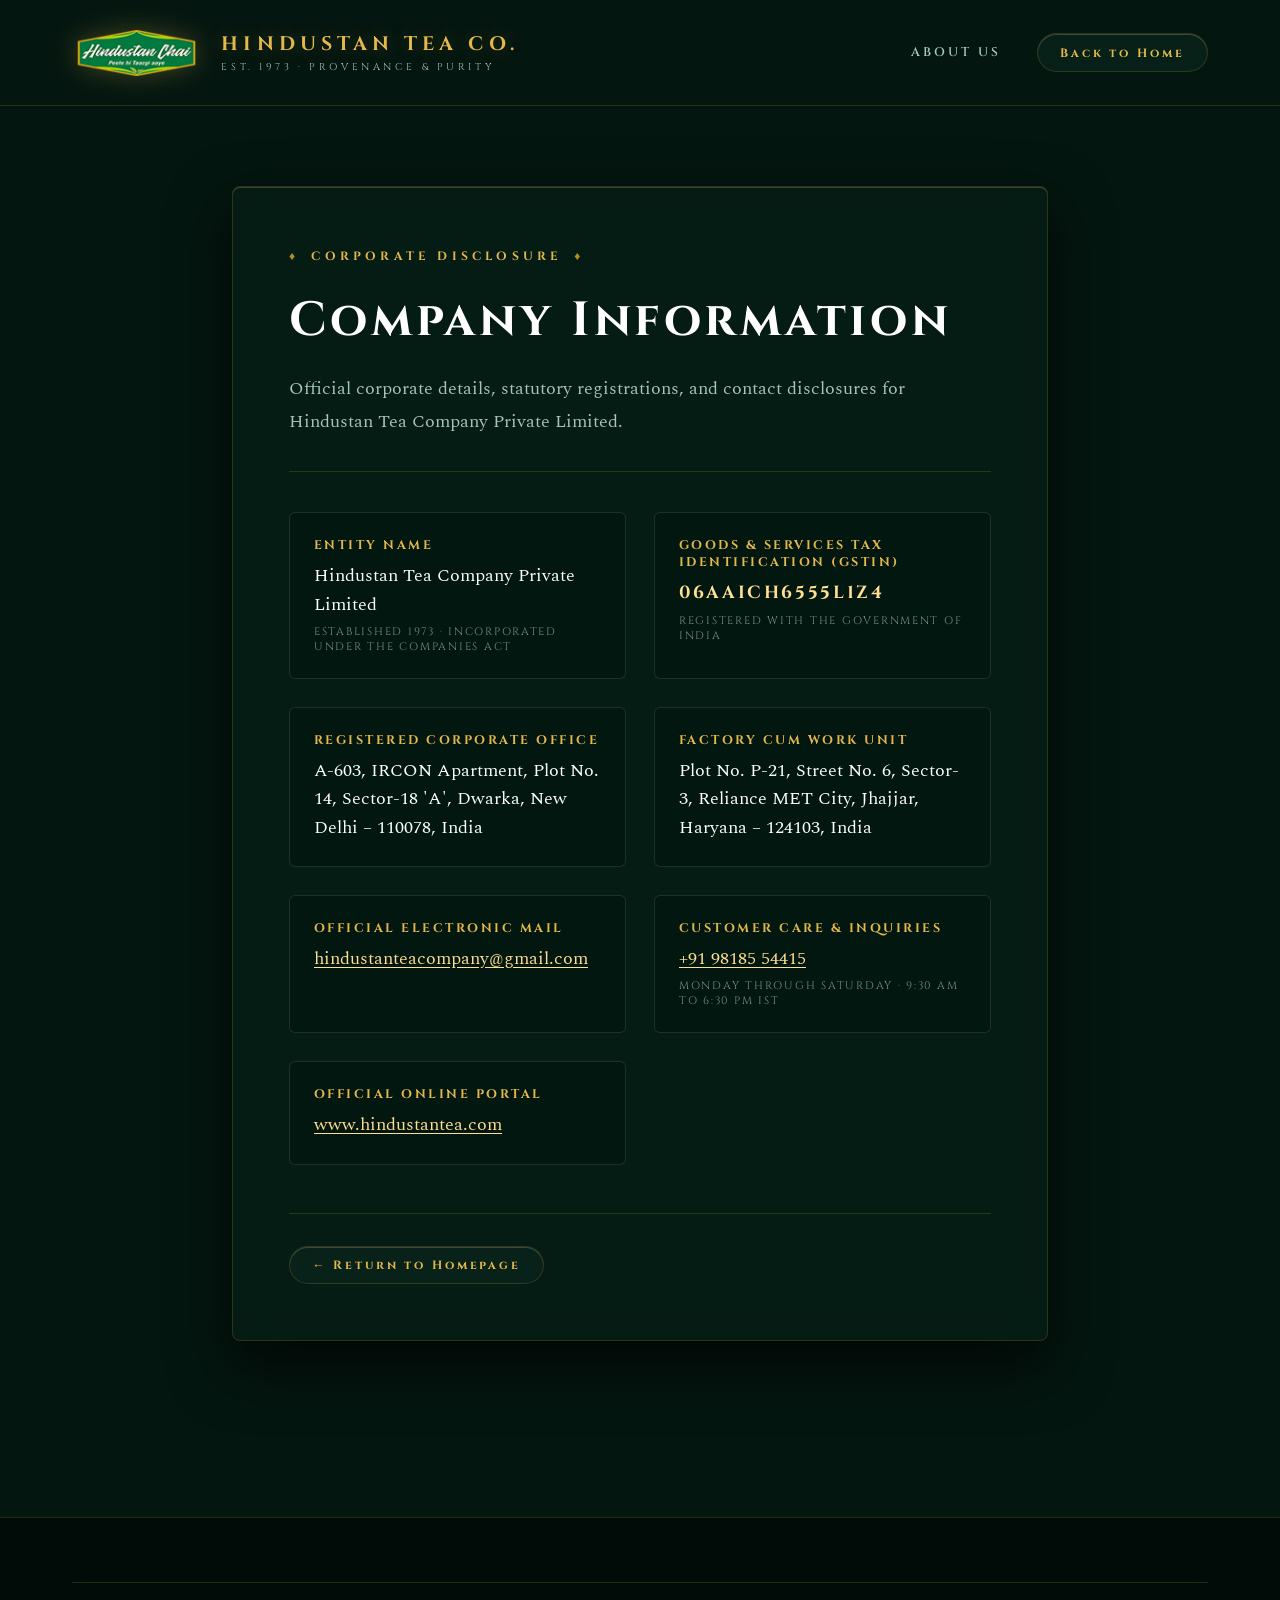
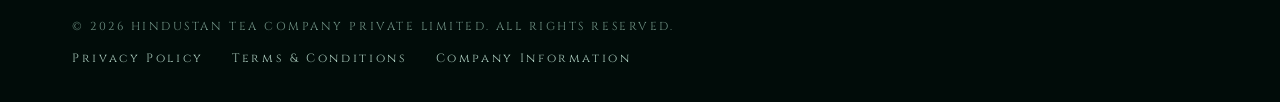
==== company-info.html @ 8b370a6e "feat: implement client feedback - hide media gallery into separate clickable modal drawer, remove Da" ====
<!DOCTYPE html>
<html lang="en">
<head>
  <meta charset="UTF-8">
  <meta name="viewport" content="width=device-width, initial-scale=1.0">
  <title>Company Information — Hindustan Tea Company Private Limited</title>
  <meta name="description" content="Official corporate information, registered office, factory details, GSTIN, and regulatory disclosures of Hindustan Tea Company Private Limited.">
  <link rel="stylesheet" href="style.css">
  <link rel="icon" type="image/png" href="assets/legacy/favicon.png">
</head>
<body>

  <!-- Top Navigation Bar -->
  <header class="site-header" role="banner">
    <a href="index.html" class="brand-wrapper" aria-label="Hindustan Tea Company">
      <img src="assets/legacy/w_logo.png" alt="Hindustan Tea Emblem" class="brand-logo-img">
      <div class="brand-text-block">
        <span class="brand-title">HINDUSTAN TEA CO.</span>
        <span class="brand-subtitle">EST. 1973 · PROVENANCE & PURITY</span>
      </div>
    </a>
    <nav class="nav-menu" aria-label="Primary navigation">
      <a href="index.html#about-us" class="nav-link">About Us</a>
      <a href="index.html#contact" class="nav-cta">Back to Home</a>
    </nav>
  </header>

  <main id="main-content" class="policy-main">
    <div class="policy-container">
      <div class="editorial-eyebrow">
        <span class="diamond-bullet">♦</span>
        <span>CORPORATE DISCLOSURE</span>
        <span class="diamond-bullet">♦</span>
      </div>
      <h1 class="policy-heading">Company Information</h1>
      <p class="policy-intro">
        Official corporate details, statutory registrations, and contact disclosures for Hindustan Tea Company Private Limited.
      </p>

      <div class="disclosure-grid">
        
        <div class="disclosure-card">
          <h2 class="disclosure-title">Entity Name</h2>
          <p class="disclosure-value">Hindustan Tea Company Private Limited</p>
          <span class="disclosure-sub">Established 1973 · Incorporated under the Companies Act</span>
        </div>

        <div class="disclosure-card">
          <h2 class="disclosure-title">Goods & Services Tax Identification (GSTIN)</h2>
          <p class="disclosure-value highlight-gold">06AAICH6555L1Z4</p>
          <span class="disclosure-sub">Registered with the Government of India</span>
        </div>

        <div class="disclosure-card">
          <h2 class="disclosure-title">Registered Corporate Office</h2>
          <p class="disclosure-value">A-603, IRCON Apartment, Plot No. 14, Sector-18 'A', Dwarka, New Delhi – 110078, India</p>
        </div>

        <div class="disclosure-card">
          <h2 class="disclosure-title">Factory Cum Work Unit</h2>
          <p class="disclosure-value">Plot No. P-21, Street No. 6, Sector-3, Reliance MET City, Jhajjar, Haryana – 124103, India</p>
        </div>

        <div class="disclosure-card">
          <h2 class="disclosure-title">Official Electronic Mail</h2>
          <p class="disclosure-value"><a href="mailto:hindustanteacompany@gmail.com" class="policy-link">hindustanteacompany@gmail.com</a></p>
        </div>

        <div class="disclosure-card">
          <h2 class="disclosure-title">Customer Care & Inquiries</h2>
          <p class="disclosure-value"><a href="tel:+919818554415" class="policy-link">+91 98185 54415</a></p>
          <span class="disclosure-sub">Monday through Saturday · 9:30 AM to 6:30 PM IST</span>
        </div>

        <div class="disclosure-card">
          <h2 class="disclosure-title">Official Online Portal</h2>
          <p class="disclosure-value"><a href="https://www.hindustantea.com" class="policy-link">www.hindustantea.com</a></p>
        </div>

      </div>

      <div class="policy-back-box">
        <a href="index.html" class="nav-cta">← Return to Homepage</a>
      </div>
    </div>
  </main>

  <footer class="site-footer" role="contentinfo">
    <div class="footer-content">
      <div class="footer-bottom-bar">
        <div class="copyright-text">© 2026 Hindustan Tea Company Private Limited. All Rights Reserved.</div>
        <div class="social-links">
          <a href="privacy-policy.html" class="social-link">Privacy Policy</a>
          <a href="terms.html" class="social-link">Terms & Conditions</a>
          <a href="company-info.html" class="social-link">Company Information</a>
        </div>
      </div>
    </div>
  </footer>

</body>
</html>
---- style.css ----
/* =========================================================
   Hindustan Tea Co. — Modern Heritage Design System
   Refined with Impeccable Taste, Editorial Rhythm & Prestige
   Zero Dependencies · Pure Vanilla CSS
   ========================================================= */

@import url('https://fonts.googleapis.com/css2?family=Cinzel:wght@500;600;700;800;900&family=Cormorant+Garamond:ital,wght@0,400;0,500;0,600;0,700;1,400;1,600&family=Spectral:ital,wght@0,300;0,400;0,500;1,300;1,400&display=swap');
@import url('https://fonts.googleapis.com/css2?family=Material+Symbols+Outlined:wght,FILL@100..700,0..1&display=swap');

:root {
  /* Imperial Emerald & Obsidian Base */
  --color-bg-deep: #020d09;
  --color-bg-base: #041610;
  --color-bg-surface: #072017;
  --color-bg-elevated: #0b2c21;
  --color-surface-card: rgba(7, 30, 23, 0.82);
  --color-surface-glass: rgba(11, 40, 31, 0.58);
  
  /* Darjeeling Gold & Burnished Amber */
  --color-gold-primary: #e5b84c;
  --color-gold-bright: #ffdf91;
  --color-gold-light: #fff0c7;
  --color-gold-deep: #b88a25;
  --color-gold-glow: rgba(229, 184, 76, 0.28);
  --color-gold-glow-soft: rgba(229, 184, 76, 0.12);
  
  /* Himalayan Sage & Bone Ivory Neutrals */
  --color-ivory-light: #fafcfb;
  --color-sage-light: #d8ece3;
  --color-sage-muted: #a6c6b9;
  --color-sage-dim: #719386;
  
  /* Precision Borders & Directional Lighting */
  --color-border-subtle: rgba(229, 184, 76, 0.16);
  --color-border-hover: rgba(229, 184, 76, 0.48);
  --color-border-card: rgba(166, 198, 185, 0.14);
  --color-highlight-top: inset 0 1px 0 rgba(255, 235, 175, 0.2);
  --color-focus: #ffdf91;
  --color-error: #ff7d70;
  
  /* Typography Roles */
  --font-display: 'Cinzel', serif;
  --font-serif: 'Cormorant Garamond', Georgia, serif;
  --font-body: 'Spectral', Georgia, serif;
  
  /* Spacing & Layout Tokens */
  --container-max: 1380px;
  --margin-desktop: 4.5rem;
  --margin-mobile: 1.5rem;
  --ease-expo: cubic-bezier(0.16, 1, 0.3, 1);
  --ease-smooth: cubic-bezier(0.22, 1, 0.36, 1);
  --transition-fast: 0.25s var(--ease-smooth);
  --transition-normal: 0.4s var(--ease-expo);
  --transition-slow: 0.8s var(--ease-expo);
}

/* Reset & Box Sizing */
*, *::before, *::after {
  box-sizing: border-box;
  margin: 0;
  padding: 0;
}

html {
  scroll-behavior: smooth;
}

/* Accessible Screen Reader Only */
.sr-only {
  position: absolute;
  width: 1px;
  height: 1px;
  padding: 0;
  margin: -1px;
  overflow: hidden;
  clip: rect(0, 0, 0, 0);
  white-space: nowrap;
  border: 0;
}

/* Skip Link */
.skip-link {
  position: absolute;
  top: -100px;
  left: 1.5rem;
  background: var(--color-gold-primary);
  color: var(--color-bg-deep);
  padding: 0.75rem 1.25rem;
  font-family: var(--font-display);
  font-size: 0.82rem;
  font-weight: 700;
  letter-spacing: 0.18em;
  text-decoration: none;
  z-index: 1000;
  border-radius: 2px;
  transition: top 0.3s ease;
}

.skip-link:focus {
  top: 1.5rem;
}

/* Themed Browser Surfaces */
::selection {
  background-color: var(--color-gold-primary);
  color: var(--color-bg-deep);
}

::-webkit-scrollbar {
  width: 7px;
}

::-webkit-scrollbar-track {
  background: var(--color-bg-deep);
}

::-webkit-scrollbar-thumb {
  background: var(--color-bg-surface);
  border-radius: 4px;
  border: 1px solid var(--color-border-subtle);
}

::-webkit-scrollbar-thumb:hover {
  background: var(--color-gold-deep);
}

body {
  width: 100%;
  min-height: 100vh;
  background-color: var(--color-bg-base);
  color: var(--color-ivory-light);
  font-family: var(--font-body);
  overflow-x: hidden;
  -webkit-font-smoothing: antialiased;
  -moz-osx-font-smoothing: grayscale;
  caret-color: var(--color-gold-primary);
  display: flex;
  flex-direction: column;
  position: relative;
}

:focus-visible {
  outline: 2px solid var(--color-focus);
  outline-offset: 4px;
}

/* =========================================================
   BACKGROUND CINEMATIC VIDEO & AMBIENT DEPTH
   ========================================================= */
.video-background-wrapper {
  position: fixed;
  inset: 0;
  width: 100%;
  height: 100%;
  z-index: 0;
  overflow: hidden;
  pointer-events: none;
  background: radial-gradient(circle at 50% 35%, #0d3327 0%, #061e16 45%, #020e0a 100%);
}

.video-background {
  width: 100%;
  height: 100%;
  object-fit: cover;
  transform: scale(1.08);
  filter: blur(10px) brightness(0.6) saturate(1.15) contrast(1.08);
  opacity: 0;
  transition: opacity 2.2s cubic-bezier(0.16, 1, 0.3, 1),
              transform 3.8s cubic-bezier(0.16, 1, 0.3, 1),
              filter 2.4s cubic-bezier(0.16, 1, 0.3, 1);
  will-change: opacity, transform, filter;
}

.video-background.is-loaded {
  opacity: 1;
  transform: scale(1.03);
  filter: blur(0px) brightness(0.78) saturate(1.15) contrast(1.08);
}

.video-overlay {
  position: absolute;
  inset: 0;
  background: radial-gradient(circle at center, rgba(4, 22, 16, 0.42) 0%, rgba(2, 13, 9, 0.88) 100%);
  z-index: 1;
}

/* Interactive Ambient Glow Canvas */
.ambient-glow {
  position: fixed;
  inset: 0;
  width: 100%;
  height: 100%;
  background: radial-gradient(circle at var(--mouse-x, 50%) var(--mouse-y, 45%), rgba(229, 184, 76, 0.11) 0%, transparent 65%);
  pointer-events: none;
  z-index: 2;
  transition: background 0.15s ease-out;
}

/* =========================================================
   SITE HEADER & NAVIGATION
   ========================================================= */
.site-header {
  position: relative;
  z-index: 20;
  width: 100%;
  max-width: var(--container-max);
  margin: 0 auto;
  padding: 1.85rem var(--margin-desktop);
  display: flex;
  justify-content: space-between;
  align-items: center;
  border-bottom: 1px solid var(--color-border-subtle);
  background: linear-gradient(180deg, rgba(4, 22, 16, 0.85) 0%, transparent 100%);
}

.brand-wrapper {
  display: flex;
  align-items: center;
  gap: 1.25rem;
  text-decoration: none;
}

.brand-logo-img {
  height: 46px;
  width: auto;
  object-fit: contain;
  filter: drop-shadow(0 0 14px var(--color-gold-glow));
  transition: transform var(--transition-normal);
}

.brand-wrapper:hover .brand-logo-img {
  transform: scale(1.05);
}

.brand-text-block {
  display: flex;
  flex-direction: column;
}

.brand-title {
  font-family: var(--font-display);
  font-size: 1.22rem;
  letter-spacing: 0.26em;
  font-weight: 700;
  color: var(--color-gold-primary);
  text-transform: uppercase;
  text-shadow: 0 0 18px var(--color-gold-glow);
  transition: var(--transition-normal);
}

.brand-subtitle {
  font-family: var(--font-display);
  font-size: 0.62rem;
  letter-spacing: 0.36em;
  color: var(--color-sage-muted);
  text-transform: uppercase;
  margin-top: 3px;
}

.brand-wrapper:hover .brand-title {
  color: #fff;
  text-shadow: 0 0 24px rgba(255, 223, 145, 0.6);
}

.nav-menu {
  display: flex;
  align-items: center;
  gap: 2.25rem;
}

.nav-link {
  color: var(--color-sage-muted);
  text-decoration: none;
  font-family: var(--font-display);
  font-size: 0.78rem;
  font-weight: 600;
  letter-spacing: 0.24em;
  text-transform: uppercase;
  transition: var(--transition-normal);
  padding: 0.5rem 0;
  position: relative;
}

.nav-link::after {
  content: '';
  position: absolute;
  bottom: 0;
  left: 0;
  width: 100%;
  height: 1px;
  background: var(--color-gold-primary);
  transform: scaleX(0);
  transform-origin: left;
  transition: transform 0.35s var(--ease-expo);
}

.nav-link:hover {
  color: var(--color-gold-bright);
}

.nav-link:hover::after {
  transform: scaleX(1);
}

.nav-cta {
  font-family: var(--font-display);
  font-size: 0.75rem;
  letter-spacing: 0.24em;
  font-weight: 700;
  color: var(--color-gold-primary);
  border: 1px solid var(--color-border-subtle);
  padding: 0.65rem 1.4rem;
  border-radius: 30px;
  background: var(--color-surface-glass);
  backdrop-filter: blur(12px);
  text-decoration: none;
  transition: var(--transition-normal);
  box-shadow: var(--color-highlight-top);
}

.nav-cta:hover {
  background: var(--color-gold-primary);
  color: var(--color-bg-deep);
  border-color: var(--color-gold-primary);
  box-shadow: 0 0 24px var(--color-gold-glow);
  transform: translateY(-2px);
}

/* =========================================================
   HERO SECTION & PRIVATE TASTING ALLOCATION
   ========================================================= */
.hero-main {
  position: relative;
  z-index: 10;
  width: 100%;
  max-width: var(--container-max);
  margin: 0 auto;
  padding: 6.5rem var(--margin-desktop) 5rem;
  display: flex;
  flex-direction: column;
  align-items: center;
  justify-content: center;
  text-align: center;
  min-height: 82vh;
}

.hero-content {
  max-width: 920px;
  width: 100%;
  display: flex;
  flex-direction: column;
  align-items: center;
}

.badge-wrapper {
  margin-bottom: 2.25rem;
}

.heritage-crest {
  display: inline-flex;
  align-items: center;
  gap: 1rem;
}

.crest-line {
  width: 36px;
  height: 1px;
  background: linear-gradient(90deg, transparent, var(--color-gold-primary));
}

.crest-line:last-child {
  background: linear-gradient(90deg, var(--color-gold-primary), transparent);
}

.crest-text {
  font-family: var(--font-display);
  font-size: 0.78rem;
  font-weight: 700;
  letter-spacing: 0.38em;
  text-transform: uppercase;
  color: var(--color-gold-primary);
  text-shadow: 0 0 12px var(--color-gold-glow-soft);
}

.hero-headline {
  font-family: var(--font-display);
  font-size: clamp(2.6rem, 5.8vw, 4.8rem);
  font-weight: 700;
  line-height: 1.12;
  letter-spacing: 0.12em;
  text-transform: uppercase;
  color: #ffffff;
  margin-bottom: 1.85rem;
  text-wrap: balance;
  text-shadow: 0 4px 40px rgba(0, 0, 0, 0.9);
  transition: var(--transition-normal);
}

.hero-headline:hover {
  text-shadow: 0 0 35px rgba(229, 184, 76, 0.35), 0 4px 40px rgba(0, 0, 0, 0.9);
}

.hero-subtitle {
  font-family: var(--font-body);
  font-size: clamp(1.18rem, 2vw, 1.42rem);
  font-weight: 400;
  line-height: 1.8;
  color: var(--color-sage-muted);
  max-width: 680px;
  margin: 0 auto 3.5rem;
  letter-spacing: 0.02em;
}

/* Private Allocation Form */
.invitation-form {
  width: 100%;
  max-width: 520px;
  margin: 0 auto;
  position: relative;
}

.input-container {
  position: relative;
  width: 100%;
  margin-bottom: 1.85rem;
}

.email-input {
  width: 100%;
  min-height: 56px;
  background: rgba(4, 22, 16, 0.45);
  border: 1px solid var(--color-border-subtle);
  padding: 0.95rem 1.4rem;
  font-family: var(--font-display);
  font-size: 0.86rem;
  letter-spacing: 0.22em;
  font-weight: 500;
  text-align: center;
  color: #ffffff;
  outline: none;
  border-radius: 4px;
  transition: var(--transition-normal);
  box-shadow: inset 0 2px 6px rgba(0, 0, 0, 0.4);
}

.email-input::placeholder {
  color: rgba(216, 236, 227, 0.62);
  letter-spacing: 0.2em;
}

.email-input:focus {
  border-color: var(--color-gold-primary);
  background: rgba(7, 30, 23, 0.75);
  box-shadow: 0 0 25px var(--color-gold-glow), inset 0 2px 6px rgba(0, 0, 0, 0.3);
}

.email-input.error {
  border-color: var(--color-error);
  animation: shake 0.4s ease-in-out;
}

@keyframes shake {
  0%, 100% { transform: translateX(0); }
  25% { transform: translateX(-6px); }
  75% { transform: translateX(6px); }
}

.submit-btn {
  display: inline-flex;
  align-items: center;
  justify-content: center;
  gap: 0.85rem;
  min-height: 52px;
  background: var(--color-surface-glass);
  border: 1px solid var(--color-gold-primary);
  color: var(--color-gold-bright);
  font-family: var(--font-display);
  font-size: 0.82rem;
  font-weight: 700;
  letter-spacing: 0.26em;
  text-transform: uppercase;
  cursor: pointer;
  padding: 0.9rem 2.2rem;
  transition: var(--transition-normal);
  border-radius: 4px;
  box-shadow: var(--color-highlight-top), 0 4px 20px rgba(0, 0, 0, 0.4);
}

.submit-btn:hover {
  background: var(--color-gold-primary);
  color: var(--color-bg-deep);
  box-shadow: 0 0 30px var(--color-gold-glow);
  transform: translateY(-2px);
}

.submit-btn:active {
  transform: translateY(0);
}

.submit-btn .material-symbols-outlined {
  font-size: 1.2rem;
  transition: transform 0.3s var(--ease-expo);
}

.submit-btn:hover .material-symbols-outlined {
  transform: translateX(6px);
}

/* Success Plaque */
.success-message {
  display: none;
  padding: 2.25rem 2.75rem;
  background: var(--color-surface-card);
  border: 1px solid var(--color-gold-primary);
  border-radius: 8px;
  backdrop-filter: blur(20px);
  box-shadow: 0 24px 60px rgba(0, 0, 0, 0.75), var(--color-highlight-top);
  animation: plaqueArrival 0.7s var(--ease-expo) forwards;
  max-width: 520px;
}

.success-seal {
  font-size: 1.5rem;
  color: var(--color-gold-primary);
  margin-bottom: 0.75rem;
}

.success-title {
  color: var(--color-gold-bright);
  font-family: var(--font-display);
  font-size: 0.94rem;
  letter-spacing: 0.22em;
  font-weight: 700;
  margin-bottom: 0.5rem;
}

.success-sub {
  font-family: var(--font-body);
  font-size: 0.98rem;
  color: var(--color-sage-muted);
  line-height: 1.6;
}

@keyframes plaqueArrival {
  from { opacity: 0; transform: translateY(16px) scale(0.96); }
  to { opacity: 1; transform: translateY(0) scale(1); }
}

.hero-tagline {
  margin-top: 4.5rem;
  font-family: var(--font-serif);
  font-size: 1.32rem;
  font-style: italic;
  color: var(--color-sage-muted);
  letter-spacing: 0.03em;
  line-height: 1.6;
  max-width: 640px;
}

.scroll-indicator {
  margin-top: 2.5rem;
  display: inline-flex;
  flex-direction: column;
  align-items: center;
  gap: 0.6rem;
  color: var(--color-gold-primary);
  text-decoration: none;
  font-family: var(--font-display);
  font-size: 0.68rem;
  letter-spacing: 0.3em;
  text-transform: uppercase;
  opacity: 0.8;
  transition: var(--transition-normal);
}

.scroll-indicator:hover {
  opacity: 1;
  color: var(--color-gold-bright);
}

.scroll-indicator .material-symbols-outlined {
  animation: floatDown 2.4s infinite var(--ease-smooth);
}

@keyframes floatDown {
  0%, 100% { transform: translateY(0); opacity: 0.7; }
  50% { transform: translateY(5px); opacity: 1; }
}

/* =========================================================
   EDITORIAL SECTION STYLING & ACCENTS
   ========================================================= */
.section-wrapper {
  position: relative;
  z-index: 10;
  width: 100%;
  max-width: var(--container-max);
  margin: 0 auto;
  padding: 6.5rem var(--margin-desktop);
}

.section-header {
  text-align: center;
  margin-bottom: 3.75rem;
}

.editorial-eyebrow {
  display: inline-flex;
  align-items: center;
  gap: 0.75rem;
  font-family: var(--font-display);
  font-size: 0.75rem;
  font-weight: 700;
  letter-spacing: 0.35em;
  color: var(--color-gold-primary);
  text-transform: uppercase;
  margin-bottom: 1rem;
}

.diamond-bullet {
  color: var(--color-gold-deep);
  font-size: 0.75rem;
}

.section-title {
  font-family: var(--font-display);
  font-size: clamp(2.2rem, 4.2vw, 3.4rem);
  font-weight: 700;
  letter-spacing: 0.1em;
  text-transform: uppercase;
  color: #ffffff;
  margin-bottom: 1.25rem;
}

.section-desc {
  font-family: var(--font-body);
  font-size: 1.18rem;
  color: var(--color-sage-muted);
  max-width: 660px;
  margin: 0 auto;
  line-height: 1.8;
}

/* Filter Tabs */
.gallery-filters {
  display: flex;
  justify-content: center;
  flex-wrap: wrap;
  gap: 1rem;
  margin-bottom: 3.5rem;
}

.filter-btn {
  background: var(--color-surface-glass);
  border: 1px solid var(--color-border-subtle);
  color: var(--color-sage-muted);
  font-family: var(--font-display);
  font-size: 0.76rem;
  font-weight: 600;
  letter-spacing: 0.24em;
  text-transform: uppercase;
  padding: 0.7rem 1.5rem;
  border-radius: 30px;
  cursor: pointer;
  transition: var(--transition-normal);
  backdrop-filter: blur(12px);
  box-shadow: var(--color-highlight-top);
}

.filter-btn:hover {
  border-color: var(--color-border-hover);
  color: var(--color-gold-bright);
}

.filter-btn.active {
  background: var(--color-gold-primary);
  color: var(--color-bg-deep);
  border-color: var(--color-gold-primary);
  box-shadow: 0 0 24px var(--color-gold-glow);
}

/* =========================================================
   MEDIA ARCHIVE GRID (EDITORIAL CADENCE)
   ========================================================= */
.gallery-grid {
  display: grid;
  grid-template-columns: repeat(3, 1fr);
  gap: 2.25rem;
}

.gallery-card {
  background: var(--color-surface-card);
  border: 1px solid var(--color-border-card);
  border-radius: 8px;
  overflow: hidden;
  position: relative;
  transition: transform var(--transition-normal), box-shadow var(--transition-normal), border-color var(--transition-normal);
  display: flex;
  flex-direction: column;
  cursor: pointer;
  backdrop-filter: blur(14px);
  box-shadow: var(--color-highlight-top), 0 12px 35px rgba(0, 0, 0, 0.5);
}

.gallery-card:hover {
  transform: translateY(-8px);
  border-color: var(--color-border-hover);
  box-shadow: var(--color-highlight-top), 0 24px 60px rgba(0, 0, 0, 0.7), 0 0 35px var(--color-gold-glow-soft);
}

.card-media-wrapper {
  position: relative;
  width: 100%;
  aspect-ratio: 16 / 10;
  overflow: hidden;
  background: #020b08;
}

.card-media {
  width: 100%;
  height: 100%;
  object-fit: cover;
  transition: transform 0.9s var(--ease-expo), filter 0.9s var(--ease-expo);
}

.gallery-card:hover .card-media {
  transform: scale(1.07);
  filter: brightness(1.08);
}

.video-play-overlay {
  position: absolute;
  inset: 0;
  background: rgba(2, 13, 9, 0.42);
  display: flex;
  align-items: center;
  justify-content: center;
  transition: background var(--transition-fast);
}

.gallery-card:hover .video-play-overlay {
  background: rgba(2, 13, 9, 0.22);
}

.play-icon-badge {
  width: 56px;
  height: 56px;
  border-radius: 50%;
  background: var(--color-gold-primary);
  color: var(--color-bg-deep);
  display: flex;
  align-items: center;
  justify-content: center;
  box-shadow: 0 0 25px var(--color-gold-glow);
  transition: transform 0.4s var(--ease-expo), background 0.3s ease;
}

.gallery-card:hover .play-icon-badge {
  transform: scale(1.12);
  background: #ffffff;
}

.card-badge {
  position: absolute;
  top: 1rem;
  left: 1rem;
  background: rgba(2, 13, 9, 0.88);
  border: 1px solid var(--color-border-subtle);
  color: var(--color-gold-bright);
  font-family: var(--font-display);
  font-size: 0.66rem;
  font-weight: 700;
  letter-spacing: 0.2em;
  padding: 0.35rem 0.8rem;
  border-radius: 3px;
  text-transform: uppercase;
  backdrop-filter: blur(10px);
}

.card-content {
  padding: 1.75rem;
  display: flex;
  flex-direction: column;
  flex: 1;
}

.card-origin-tag {
  font-family: var(--font-display);
  font-size: 0.68rem;
  letter-spacing: 0.22em;
  color: var(--color-gold-deep);
  text-transform: uppercase;
  margin-bottom: 0.6rem;
}

.card-title {
  font-family: var(--font-serif);
  font-size: 1.45rem;
  color: #ffffff;
  margin-bottom: 0.65rem;
  line-height: 1.3;
  transition: color var(--transition-fast);
}

.gallery-card:hover .card-title {
  color: var(--color-gold-primary);
}

.card-subtitle {
  font-family: var(--font-body);
  font-size: 0.98rem;
  color: var(--color-sage-muted);
  line-height: 1.7;
}

/* =========================================================
   OUR PROVENANCE (1973 LEGACY STORY)
   ========================================================= */
.legacy-split {
  display: grid;
  grid-template-columns: 1fr 1.1fr;
  gap: 4.5rem;
  align-items: center;
}

.legacy-img-frame {
  position: relative;
  border-radius: 8px;
  overflow: hidden;
  border: 1px solid var(--color-border-subtle);
  box-shadow: 0 30px 80px rgba(0, 0, 0, 0.8), var(--color-highlight-top);
}

.legacy-img {
  width: 100%;
  height: 100%;
  object-fit: cover;
  display: block;
}

.legacy-img-overlay {
  position: absolute;
  inset: 0;
  background: linear-gradient(180deg, transparent 60%, rgba(2, 13, 9, 0.85) 100%);
}

.legacy-badge-float {
  position: absolute;
  bottom: 1.75rem;
  right: 1.75rem;
  background: rgba(4, 22, 16, 0.92);
  border: 1px solid var(--color-gold-primary);
  padding: 1.25rem 1.75rem;
  border-radius: 6px;
  backdrop-filter: blur(16px);
  text-align: center;
  box-shadow: var(--color-highlight-top), 0 16px 40px rgba(0, 0, 0, 0.7);
}

.legacy-badge-seal {
  font-size: 0.9rem;
  color: var(--color-gold-primary);
  display: block;
  margin-bottom: 0.25rem;
}

.legacy-badge-title {
  font-family: var(--font-display);
  font-size: 1.35rem;
  font-weight: 700;
  color: var(--color-gold-primary);
}

.legacy-badge-sub {
  font-family: var(--font-display);
  font-size: 0.68rem;
  letter-spacing: 0.22em;
  color: var(--color-sage-muted);
  text-transform: uppercase;
  margin-top: 0.25rem;
}

.legacy-heading {
  font-family: var(--font-display);
  font-size: clamp(2.2rem, 3.8vw, 3rem);
  font-weight: 700;
  letter-spacing: 0.08em;
  color: #ffffff;
  margin-bottom: 1.25rem;
}

.estate-coordinates {
  font-family: var(--font-display);
  font-size: 0.74rem;
  letter-spacing: 0.2em;
  color: var(--color-gold-primary);
  margin-bottom: 1.75rem;
  padding-bottom: 1.25rem;
  border-bottom: 1px solid var(--color-border-subtle);
}

.legacy-lead-para {
  font-family: var(--font-serif);
  font-size: 1.35rem;
  line-height: 1.75;
  color: var(--color-ivory-light);
  margin-bottom: 1.25rem;
}

.legacy-text-block p {
  font-family: var(--font-body);
  font-size: 1.12rem;
  line-height: 1.85;
  color: var(--color-sage-muted);
  margin-bottom: 1.25rem;
}

.legacy-stats {
  display: grid;
  grid-template-columns: repeat(3, 1fr);
  gap: 1.75rem;
  margin-top: 2.75rem;
  padding-top: 2rem;
  border-top: 1px solid var(--color-border-subtle);
}

.stat-item {
  text-align: left;
}

.stat-number {
  font-family: var(--font-display);
  font-size: 2.2rem;
  font-weight: 700;
  color: var(--color-gold-primary);
}

.stat-label {
  font-family: var(--font-display);
  font-size: 0.72rem;
  letter-spacing: 0.22em;
  color: var(--color-sage-dim);
  text-transform: uppercase;
  margin-top: 0.35rem;
}

/* =========================================================
   LIGHTBOX MODAL FOR VIDEOS & IMAGES
   ========================================================= */
.lightbox-backdrop {
  position: fixed;
  inset: 0;
  background: rgba(1, 8, 6, 0.95);
  backdrop-filter: blur(20px);
  z-index: 200;
  display: none;
  align-items: center;
  justify-content: center;
  opacity: 0;
  transition: opacity 0.35s var(--ease-expo);
  padding: 2rem;
}

.lightbox-backdrop.active {
  display: flex;
  opacity: 1;
}

.lightbox-container {
  max-width: 980px;
  width: 100%;
  position: relative;
  background: var(--color-bg-surface);
  border: 1px solid var(--color-border-hover);
  border-radius: 8px;
  overflow: hidden;
  box-shadow: 0 35px 90px rgba(0, 0, 0, 0.9), var(--color-highlight-top);
  transform: scale(0.96);
  transition: transform 0.4s var(--ease-expo);
}

.lightbox-backdrop.active .lightbox-container {
  transform: scale(1);
}

.lightbox-close {
  position: absolute;
  top: 1rem;
  right: 1rem;
  background: rgba(2, 13, 9, 0.85);
  border: 1px solid var(--color-border-subtle);
  border-radius: 50%;
  width: 44px;
  height: 44px;
  display: flex;
  align-items: center;
  justify-content: center;
  color: var(--color-ivory-light);
  cursor: pointer;
  font-size: 1.3rem;
  z-index: 10;
  transition: var(--transition-fast);
}

.lightbox-close:hover {
  background: var(--color-gold-primary);
  color: var(--color-bg-deep);
}

.lightbox-media-box {
  width: 100%;
  background: #000;
  display: flex;
  align-items: center;
  justify-content: center;
}

.lightbox-media-box video,
.lightbox-media-box img {
  max-width: 100%;
  max-height: 70vh;
  object-fit: contain;
  display: block;
}

.lightbox-caption {
  padding: 1.75rem 2.25rem;
  border-top: 1px solid var(--color-border-subtle);
}

.lightbox-title {
  font-family: var(--font-display);
  font-size: 1.35rem;
  color: var(--color-gold-primary);
  margin-bottom: 0.4rem;
  letter-spacing: 0.06em;
}

.lightbox-desc {
  font-family: var(--font-body);
  font-size: 1.02rem;
  color: var(--color-sage-muted);
  line-height: 1.7;
}

/* =========================================================
   SITE FOOTER & CONCIERGE
   ========================================================= */
.site-footer {
  position: relative;
  z-index: 10;
  width: 100%;
  border-top: 1px solid var(--color-border-subtle);
  background: rgba(2, 13, 9, 0.92);
  backdrop-filter: blur(16px);
  margin-top: 5rem;
}

.footer-content {
  max-width: var(--container-max);
  margin: 0 auto;
  padding: 4rem var(--margin-desktop) 2.25rem;
}

.footer-top-grid {
  display: grid;
  grid-template-columns: 1.35fr 1.1fr 1.1fr 1.05fr;
  gap: 2.75rem;
  margin-bottom: 3rem;
}

.footer-brand-desc {
  font-family: var(--font-body);
  font-size: 1.08rem;
  color: var(--color-sage-muted);
  line-height: 1.85;
  max-width: 450px;
  margin-top: 1.25rem;
}

.footer-col-title {
  font-family: var(--font-display);
  font-size: 0.82rem;
  font-weight: 700;
  letter-spacing: 0.26em;
  color: var(--color-gold-primary);
  text-transform: uppercase;
  margin-bottom: 1.35rem;
}

.footer-contact-list {
  list-style: none;
  display: flex;
  flex-direction: column;
  gap: 0.95rem;
}

.footer-contact-item {
  font-family: var(--font-body);
  font-size: 0.98rem;
  color: var(--color-sage-muted);
  display: flex;
  align-items: flex-start;
  gap: 0.65rem;
  line-height: 1.6;
}

.footer-contact-item a {
  color: var(--color-ivory-light);
  text-decoration: none;
  transition: color var(--transition-fast);
}

.footer-contact-item a:hover {
  color: var(--color-gold-primary);
}

/* Official GST Verification Badge */
.gst-verification-strip {
  display: flex;
  justify-content: center;
  margin-bottom: 2.5rem;
}

.gst-badge-pill {
  display: inline-flex;
  align-items: center;
  gap: 0.9rem;
  background: rgba(3, 18, 13, 0.92);
  border: 1px solid var(--color-gold-primary);
  padding: 0.65rem 2rem;
  border-radius: 40px;
  box-shadow: 0 0 24px var(--color-gold-glow-soft), var(--color-highlight-top);
  backdrop-filter: blur(14px);
  transition: transform var(--transition-normal), box-shadow var(--transition-normal);
}

.gst-badge-pill:hover {
  transform: translateY(-2px);
  box-shadow: 0 0 35px var(--color-gold-glow);
}

.gst-label {
  font-family: var(--font-display);
  font-size: 0.82rem;
  font-weight: 700;
  letter-spacing: 0.24em;
  color: var(--color-gold-primary);
}

.gst-number {
  font-family: var(--font-display);
  font-size: 1.15rem;
  font-weight: 800;
  letter-spacing: 0.22em;
  color: #ffffff;
  text-shadow: 0 0 14px var(--color-gold-glow);
}

.footer-bottom-bar {
  padding-top: 2.25rem;
  border-top: 1px solid var(--color-border-subtle);
  display: flex;
  justify-content: space-between;
  align-items: center;
  flex-wrap: wrap;
  gap: 1rem;
}

.copyright-text {
  font-family: var(--font-display);
  font-size: 0.72rem;
  letter-spacing: 0.22em;
  color: var(--color-sage-dim);
  text-transform: uppercase;
}

.social-links {
  display: flex;
  gap: 1.75rem;
}

.social-link {
  color: var(--color-sage-muted);
  text-decoration: none;
  font-family: var(--font-display);
  font-size: 0.75rem;
  letter-spacing: 0.22em;
  transition: color var(--transition-fast);
}

.social-link:hover {
  color: var(--color-gold-primary);
}

/* =========================================================
   ANIMATIONS & RESPONSIVE BEHAVIOR
   ========================================================= */
.fade-in-up {
  opacity: 0;
  transform: translateY(24px);
  animation: fadeInUp 1.2s var(--ease-expo) forwards;
}

.delay-1 { animation-delay: 0.1s; }
.delay-2 { animation-delay: 0.25s; }
.delay-3 { animation-delay: 0.45s; }
.delay-4 { animation-delay: 0.65s; }
.delay-5 { animation-delay: 0.85s; }

@keyframes fadeInUp {
  to {
    opacity: 1;
    transform: translateY(0);
  }
}

@media (prefers-reduced-motion: reduce) {
  *, *::before, *::after {
    animation-duration: 0.001ms !important;
    animation-iteration-count: 1 !important;
    transition-duration: 0.001ms !important;
  }
  .fade-in-up { opacity: 1 !important; transform: none !important; }
  .ambient-glow { display: none !important; }
}

@media (max-width: 1024px) {
  .gallery-grid { grid-template-columns: repeat(2, 1fr); gap: 1.75rem; }
  .legacy-split { grid-template-columns: 1fr; gap: 3rem; }
  .footer-top-grid { grid-template-columns: repeat(2, 1fr); gap: 2.5rem; }
}

@media (max-width: 992px) {
  .site-header { padding: 1.5rem var(--margin-mobile); }
  .nav-menu { display: none; }
  .hero-main { padding: 4.5rem var(--margin-mobile) 3rem; }
  .section-wrapper { padding: 4.5rem var(--margin-mobile); }
  .footer-content { padding: 2.5rem var(--margin-mobile) 2rem; }
}

@media (max-width: 768px) {
  .brand-logo-img { height: 38px; }
  .brand-title { font-size: 1.05rem; letter-spacing: 0.18em; }
  .brand-subtitle { font-size: 0.56rem; letter-spacing: 0.25em; }
  .hero-main { min-height: auto; padding: 3.5rem var(--margin-mobile) 2.5rem; }
  .hero-headline { font-size: clamp(2.2rem, 9vw, 3.2rem); margin-bottom: 1.25rem; }
  .hero-subtitle { font-size: 1.08rem; line-height: 1.65; margin-bottom: 2.25rem; }
  .hero-tagline { margin-top: 2.5rem; font-size: 1.08rem; }
  .gallery-grid { grid-template-columns: 1fr; gap: 1.5rem; }
  .gallery-filters { gap: 0.6rem; }
  .filter-btn { font-size: 0.72rem; padding: 0.55rem 1rem; }
  .legacy-stats { grid-template-columns: repeat(3, 1fr); gap: 1rem; }
  .stat-number { font-size: 1.6rem; }
  .stat-label { font-size: 0.65rem; }
  .footer-top-grid { grid-template-columns: 1fr; gap: 2rem; }
  .gst-badge-pill { padding: 0.55rem 1.4rem; gap: 0.6rem; }
  .gst-label { font-size: 0.75rem; }
  .gst-number { font-size: 0.96rem; letter-spacing: 0.16em; }
  .lightbox-container { margin: 1rem; max-height: 90vh; }
  .lightbox-caption { padding: 1rem 1.25rem; }
  .lightbox-title { font-size: 1.2rem; }
  .footer-bottom-bar { flex-direction: column; text-align: center; gap: 1rem; }
  .social-links { justify-content: center; flex-wrap: wrap; }
}

@media (max-width: 480px) {
  .brand-logo-img { height: 32px; }
  .brand-title { font-size: 0.92rem; letter-spacing: 0.14em; }
  .brand-subtitle { font-size: 0.52rem; letter-spacing: 0.2em; }
  .crest-text { font-size: 0.68rem; letter-spacing: 0.26em; }
  .email-input { font-size: 0.8rem; letter-spacing: 0.14em; padding: 0.75rem 0.5rem; }
  .submit-btn { font-size: 0.75rem; letter-spacing: 0.18em; padding: 0.75rem 1.25rem; width: 100%; }
  .legacy-badge-float { bottom: 1rem; right: 1rem; padding: 0.75rem 1rem; }
  .legacy-badge-title { font-size: 1.1rem; }
}

/* =========================================================
   POLICY PAGES & LEGAL DISCLOSURE STYLING
   ========================================================= */
.policy-main {
  position: relative;
  z-index: 10;
  width: 100%;
  max-width: 960px;
  margin: 0 auto;
  padding: 5rem var(--margin-desktop) 6rem;
}

.policy-container {
  background: var(--color-surface-card);
  border: 1px solid var(--color-border-subtle);
  border-radius: 8px;
  padding: 3.5rem;
  box-shadow: 0 24px 60px rgba(0, 0, 0, 0.7), var(--color-highlight-top);
  backdrop-filter: blur(16px);
}

.policy-heading {
  font-family: var(--font-display);
  font-size: clamp(2.2rem, 4vw, 3rem);
  font-weight: 700;
  letter-spacing: 0.08em;
  color: #ffffff;
  margin: 0.5rem 0 1.25rem;
}

.policy-intro {
  font-family: var(--font-body);
  font-size: 1.15rem;
  line-height: 1.8;
  color: var(--color-sage-muted);
  padding-bottom: 2rem;
  margin-bottom: 2.5rem;
  border-bottom: 1px solid var(--color-border-subtle);
}

.policy-section {
  margin-bottom: 2.5rem;
}

.policy-subheading {
  font-family: var(--font-display);
  font-size: 1.25rem;
  font-weight: 700;
  letter-spacing: 0.12em;
  color: var(--color-gold-primary);
  margin-bottom: 0.85rem;
}

.policy-text {
  font-family: var(--font-body);
  font-size: 1.05rem;
  line-height: 1.85;
  color: var(--color-sage-light);
  margin-bottom: 1rem;
}

.policy-list {
  list-style: square;
  padding-left: 1.75rem;
  margin: 1rem 0;
  display: flex;
  flex-direction: column;
  gap: 0.65rem;
}

.policy-list li {
  font-family: var(--font-body);
  font-size: 1.05rem;
  line-height: 1.75;
  color: var(--color-sage-light);
}

.policy-link {
  color: var(--color-gold-bright);
  text-decoration: underline;
  text-underline-offset: 3px;
  transition: color var(--transition-fast);
}

.policy-link:hover {
  color: #ffffff;
}

.disclosure-grid {
  display: grid;
  grid-template-columns: repeat(2, 1fr);
  gap: 1.75rem;
  margin-bottom: 2.5rem;
}

.disclosure-card {
  background: rgba(4, 22, 16, 0.65);
  border: 1px solid var(--color-border-card);
  padding: 1.5rem;
  border-radius: 6px;
}

.disclosure-title {
  font-family: var(--font-display);
  font-size: 0.78rem;
  font-weight: 700;
  letter-spacing: 0.2em;
  color: var(--color-gold-primary);
  text-transform: uppercase;
  margin-bottom: 0.5rem;
}

.disclosure-value {
  font-family: var(--font-body);
  font-size: 1.1rem;
  color: #ffffff;
  line-height: 1.6;
}

.disclosure-value.highlight-gold {
  color: var(--color-gold-bright);
  font-family: var(--font-display);
  font-weight: 700;
  letter-spacing: 0.15em;
}

.disclosure-sub {
  font-family: var(--font-display);
  font-size: 0.68rem;
  letter-spacing: 0.16em;
  color: var(--color-sage-dim);
  display: block;
  margin-top: 0.35rem;
  text-transform: uppercase;
}

.policy-back-box {
  margin-top: 3rem;
  padding-top: 2rem;
  border-top: 1px solid var(--color-border-subtle);
  display: flex;
  justify-content: flex-start;
}

/* =========================================================
   MEDIA ARCHIVE DRAWER / MODAL OVERLAY
   ========================================================= */
.media-modal-drawer {
  position: fixed;
  inset: 0;
  width: 100vw;
  height: 100vh;
  background: rgba(2, 11, 8, 0.96);
  backdrop-filter: blur(24px);
  z-index: 150;
  overflow-y: auto;
  padding: 3rem var(--margin-desktop);
  display: none;
  opacity: 0;
  transition: opacity 0.4s var(--ease-expo);
}

.media-modal-drawer.active {
  display: block;
  opacity: 1;
}

.media-drawer-header {
  max-width: var(--container-max);
  margin: 0 auto 2.5rem;
  display: flex;
  justify-content: space-between;
  align-items: center;
  padding-bottom: 1.5rem;
  border-bottom: 1px solid var(--color-border-subtle);
}

.media-drawer-close {
  background: rgba(4, 22, 16, 0.85);
  border: 1px solid var(--color-gold-primary);
  color: var(--color-gold-bright);
  font-family: var(--font-display);
  font-size: 0.78rem;
  font-weight: 700;
  letter-spacing: 0.2em;
  padding: 0.65rem 1.4rem;
  border-radius: 30px;
  cursor: pointer;
  display: inline-flex;
  align-items: center;
  gap: 0.5rem;
  transition: var(--transition-normal);
}

.media-drawer-close:hover {
  background: var(--color-gold-primary);
  color: var(--color-bg-deep);
  transform: translateY(-2px);
}

/* Media Trigger CTA Banner */
.media-cta-banner {
  width: 100%;
  max-width: 720px;
  margin: 3rem auto 0;
  text-align: center;
}

.media-trigger-button {
  background: var(--color-surface-glass);
  border: 1px solid var(--color-border-hover);
  color: var(--color-gold-bright);
  font-family: var(--font-display);
  font-size: 0.82rem;
  font-weight: 700;
  letter-spacing: 0.26em;
  text-transform: uppercase;
  padding: 1rem 2.5rem;
  border-radius: 40px;
  cursor: pointer;
  display: inline-flex;
  align-items: center;
  gap: 0.85rem;
  box-shadow: 0 0 25px var(--color-gold-glow-soft), var(--color-highlight-top);
  transition: var(--transition-normal);
  backdrop-filter: blur(12px);
}

.media-trigger-button:hover {
  background: var(--color-gold-primary);
  color: var(--color-bg-deep);
  box-shadow: 0 0 35px var(--color-gold-glow);
  transform: translateY(-3px);
}

/* =========================================================
   FOUNDER STORY SECTION PLACEHOLDER
   ========================================================= */
.founder-story-section {
  position: relative;
  z-index: 10;
  width: 100%;
  max-width: var(--container-max);
  margin: 0 auto;
  padding: 5.5rem var(--margin-desktop);
}

.founder-card {
  background: var(--color-surface-card);
  border: 1px solid var(--color-border-card);
  border-radius: 8px;
  padding: 4rem 3.5rem;
  box-shadow: 0 24px 60px rgba(0, 0, 0, 0.75), var(--color-highlight-top);
  backdrop-filter: blur(16px);
  text-align: center;
  max-width: 860px;
  margin: 0 auto;
}

.founder-quote-glyph {
  font-size: 2.5rem;
  color: var(--color-gold-primary);
  line-height: 1;
  margin-bottom: 1rem;
}

.founder-heading {
  font-family: var(--font-display);
  font-size: clamp(2rem, 3.5vw, 2.75rem);
  font-weight: 700;
  letter-spacing: 0.1em;
  color: #ffffff;
  margin-bottom: 1.5rem;
}

.founder-text {
  font-family: var(--font-serif);
  font-size: 1.35rem;
  line-height: 1.85;
  color: var(--color-sage-light);
  font-style: italic;
  margin-bottom: 2rem;
}

.founder-signature-block {
  display: flex;
  flex-direction: column;
  align-items: center;
  gap: 0.35rem;
  padding-top: 1.5rem;
  border-top: 1px solid var(--color-border-subtle);
}

.founder-name {
  font-family: var(--font-display);
  font-size: 1rem;
  font-weight: 700;
  letter-spacing: 0.22em;
  color: var(--color-gold-primary);
}

.founder-title {
  font-family: var(--font-display);
  font-size: 0.68rem;
  letter-spacing: 0.28em;
  color: var(--color-sage-muted);
  text-transform: uppercase;
}

/* =========================================================
   STRUCTURED 3-COLUMN FOOTER
   ========================================================= */
.footer-links-grid {
  display: grid;
  grid-template-columns: 1.5fr 1fr 1fr 1fr;
  gap: 3rem;
  margin-bottom: 3.5rem;
}

.footer-nav-col {
  display: flex;
  flex-direction: column;
}

.footer-nav-links {
  list-style: none;
  display: flex;
  flex-direction: column;
  gap: 0.85rem;
}

.footer-nav-item a {
  color: var(--color-sage-muted);
  text-decoration: none;
  font-family: var(--font-display);
  font-size: 0.76rem;
  letter-spacing: 0.16em;
  text-transform: uppercase;
  transition: color var(--transition-fast);
}

.footer-nav-item a:hover {
  color: var(--color-gold-bright);
}

.corporate-disclosure-bar {
  text-align: center;
  padding: 1.75rem 0;
  border-top: 1px solid var(--color-border-subtle);
  margin-bottom: 1.75rem;
}

.corporate-disclosure-text {
  font-family: var(--font-display);
  font-size: 0.76rem;
  letter-spacing: 0.22em;
  color: var(--color-sage-dim);
  text-transform: uppercase;
}

.corporate-disclosure-text strong {
  color: var(--color-gold-primary);
  font-weight: 700;
}

.footer-policies-row {
  display: flex;
  justify-content: center;
  flex-wrap: wrap;
  gap: 1.5rem;
  margin-top: 1rem;
}

.policy-mini-link {
  font-family: var(--font-display);
  font-size: 0.72rem;
  letter-spacing: 0.18em;
  color: var(--color-sage-dim);
  text-decoration: none;
  text-transform: uppercase;
  transition: color var(--transition-fast);
}

.policy-mini-link:hover {
  color: var(--color-gold-bright);
}

@media (max-width: 992px) {
  .footer-links-grid { grid-template-columns: repeat(2, 1fr); gap: 2.5rem; }
  .disclosure-grid { grid-template-columns: 1fr; }
  .policy-container { padding: 2rem 1.5rem; }
}

@media (max-width: 640px) {
  .footer-links-grid { grid-template-columns: 1fr; gap: 2rem; }
  .footer-policies-row { flex-direction: column; align-items: center; gap: 0.75rem; }
}
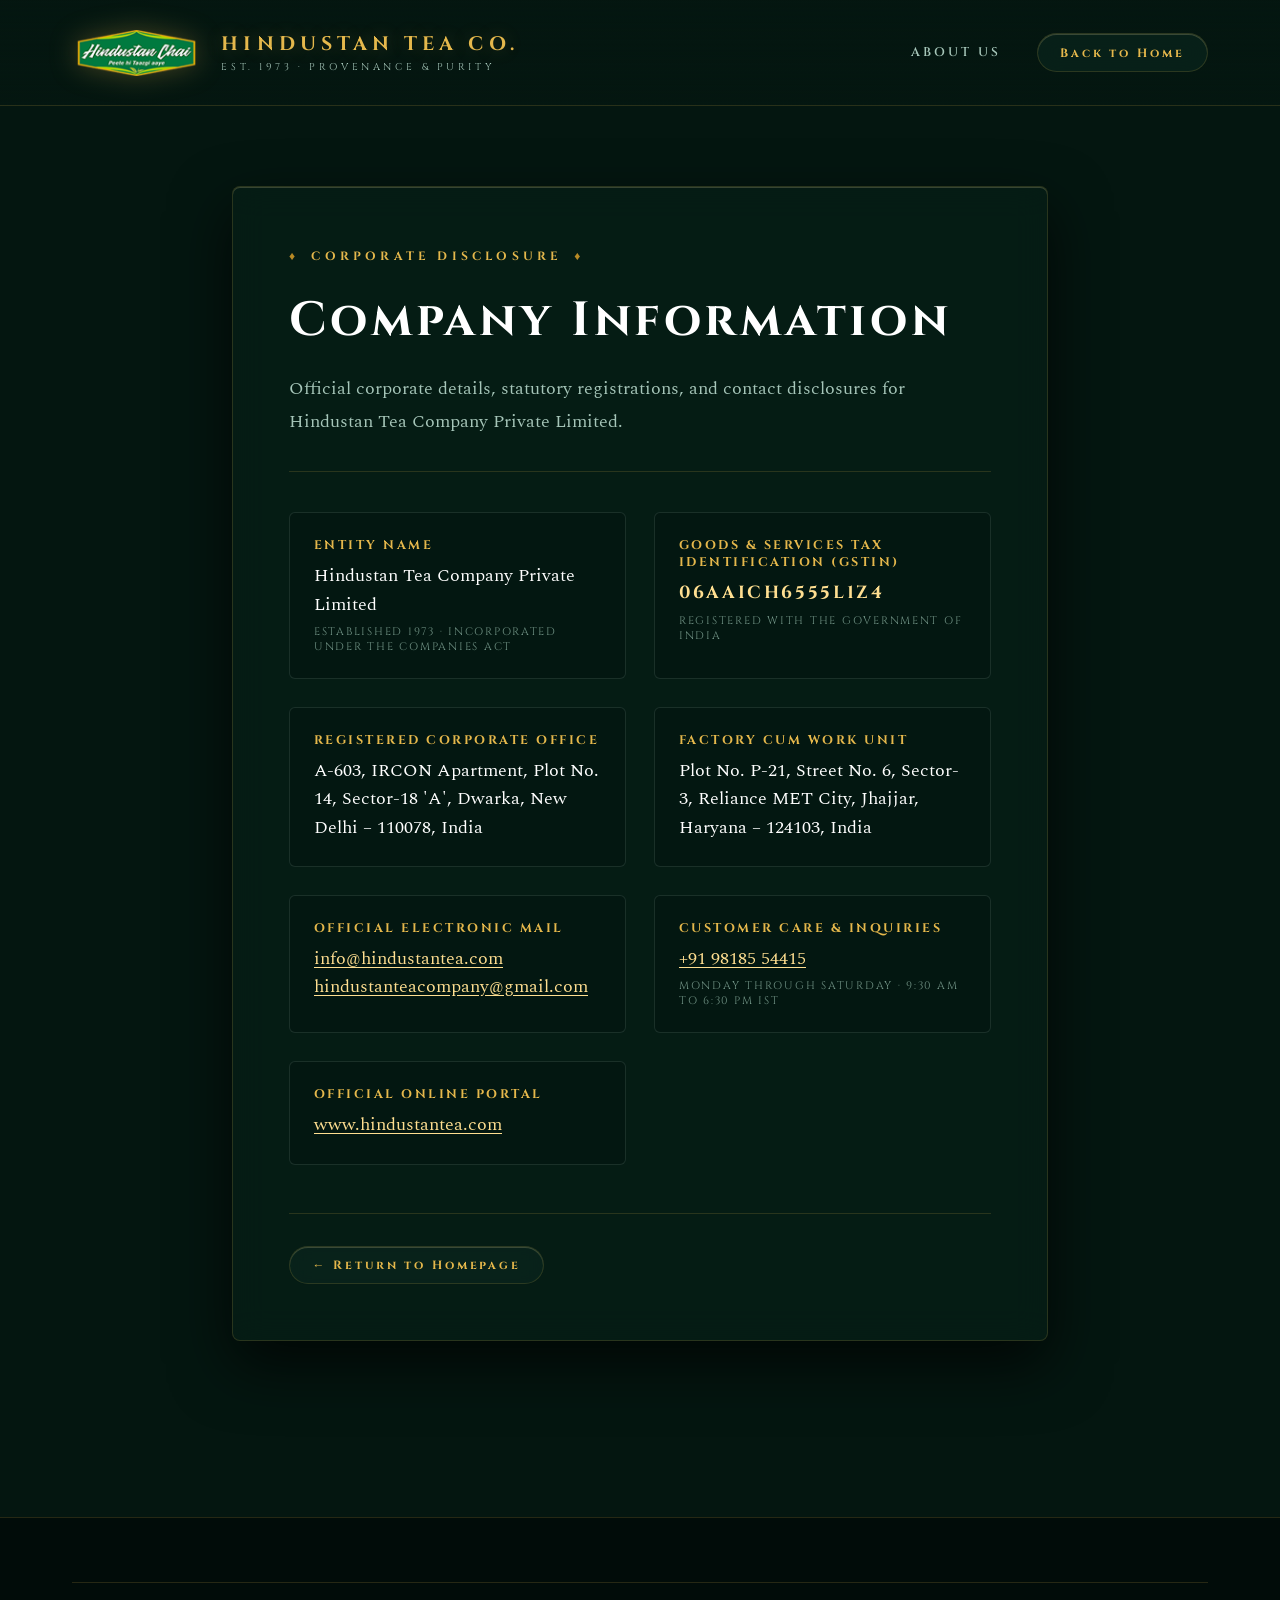
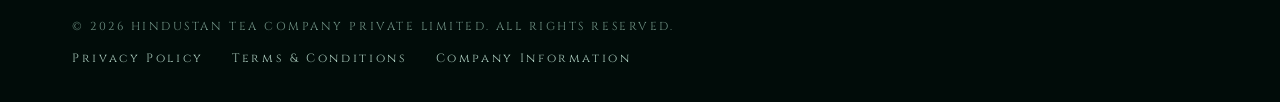
==== commit f321fde9: "feat: add info@hindustantea.com alongside hindustanteacompany@gmail.com across all pages and policie" ====
--- a/company-info.html
+++ b/company-info.html
@@ -63,7 +63,11 @@
 
         <div class="disclosure-card">
           <h2 class="disclosure-title">Official Electronic Mail</h2>
-          <p class="disclosure-value"><a href="mailto:hindustanteacompany@gmail.com" class="policy-link">hindustanteacompany@gmail.com</a></p>
+          <p class="disclosure-value">
+            <a href="mailto:info@hindustantea.com" class="policy-link">info@hindustantea.com</a>
+            <br>
+            <a href="mailto:hindustanteacompany@gmail.com" class="policy-link">hindustanteacompany@gmail.com</a>
+          </p>
         </div>
 
         <div class="disclosure-card">
